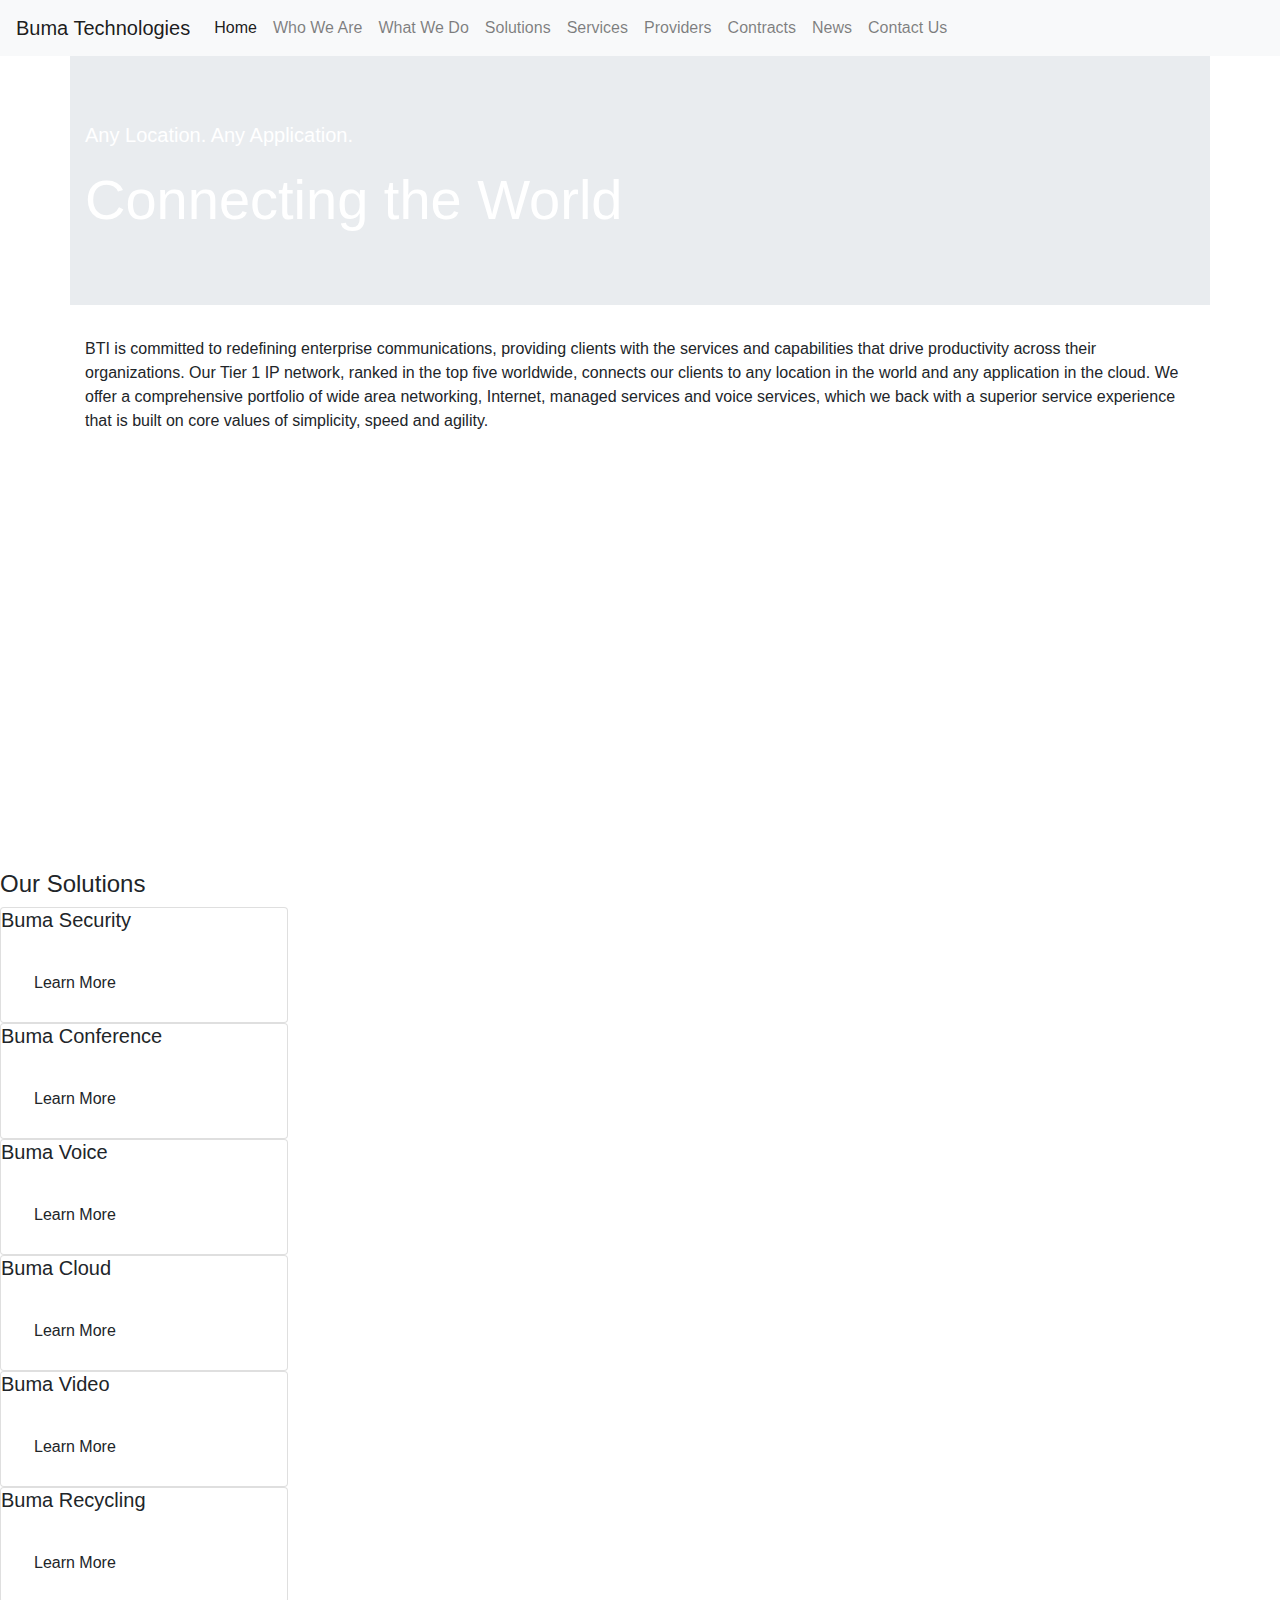
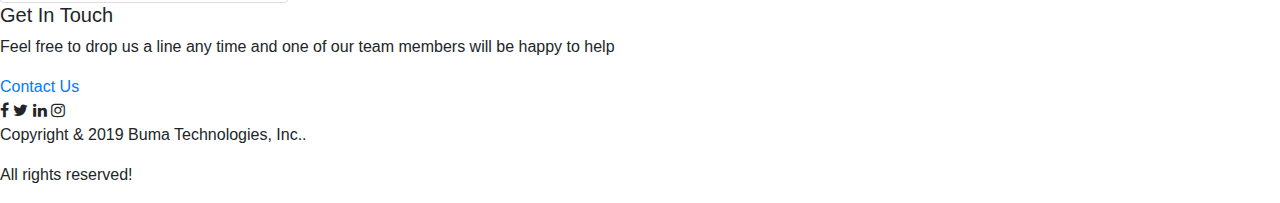
==== index.html @ ef3e347e "Fix common bug with js script tags" ====
<!DOCTYPE html>
<html lang="en">
  <head>
    <!-- Required meta tags -->
    <meta charset="utf-8" />
    <meta
      name="viewport"
      content="width=device-width, initial-scale=1, shrink-to-fit=no"
    />

    <!-- CSS -->
    <link rel="stylesheet" href="../css/index.css" />

    <!-- FONT-AWESOME CSS -->
    <link
      rel="stylesheet"
      href="https://use.fontawesome.com/releases/v5.1.0/css/all.css"
      integrity="sha384-lKuwvrZot6UHsBSfcMvOkWwlCMgc0TaWr+30HWe3a4ltaBwTZhyTEggF5tJv8tbt"
      crossorigin="anonymous"
    />
    <link
      rel="stylesheet"
      href="https://cdnjs.cloudflare.com/ajax/libs/font-awesome/4.7.0/css/font-awesome.min.css"
    />

    <!-- GOOGLE FONTS CSS -->
    <link
      href="https://fonts.googleapis.com/icon?family=Material+Icons"
      rel="stylesheet"
    />

    <!-- Bootstrap CSS -->
    <link
      rel="stylesheet"
      href="https://stackpath.bootstrapcdn.com/bootstrap/4.3.1/css/bootstrap.min.css"
      integrity="sha384-ggOyR0iXCbMQv3Xipma34MD+dH/1fQ784/j6cY/iJTQUOhcWr7x9JvoRxT2MZw1T"
      crossorigin="anonymous"
    />

    <title>Buma Technologies</title>
  </head>

  <body>
    <!-- Mimic this site portfolio: https://preview.themeforest.net/item/pro-card-material-cv-resume-vcard-template/full_screen_preview/20111046 -->

    <div class="page-wrap">
      <!--  Navigation Bar  -->
      <nav class="navbar navbar-expand-lg navbar-light bg-light">
        <a class="navbar-brand" href="../index.html">Buma Technologies</a>
        <button
          class="navbar-toggler"
          type="button"
          data-toggle="collapse"
          data-target="#navbarSupportedContent"
          aria-controls="navbarSupportedContent"
          aria-expanded="false"
          aria-label="Toggle navigation"
        >
          <span class="navbar-toggler-icon"></span>
        </button>

        <div class="collapse navbar-collapse" id="navbarSupportedContent">
          <!--
        <form class="form-inline my-2 my-lg-0">
          <input class="form-control mr-sm-2" type="search" placeholder="Search" aria-label="Search">
          <button class="btn btn-secondary my-2 my-sm-0" type="submit">Search</button>
        </form>
-->
          <ul class="navbar-nav mr-auto">
            <li class="nav-item active">
              <a class="nav-link" href="#"
                >Home <span class="sr-only">(current)</span></a
              >
            </li>
            <li class="nav-item">
              <a class="nav-link" href="../html/who-we-are.html">Who We Are</a>
            </li>
            <li class="nav-item">
              <a class="nav-link" href="../html/what-we-do.html">What We Do</a>
            </li>
            <li class="nav-item">
              <a class="nav-link" href="#">Solutions</a>
            </li>
            <li class="nav-item">
              <a class="nav-link" href="#">Services</a>
            </li>
            <li class="nav-item">
              <a class="nav-link" href="#">Providers</a>
            </li>
            <li class="nav-item">
              <a class="nav-link" href="#">Contracts</a>
            </li>
            <li class="nav-item">
              <a class="nav-link" href="#">News</a>
            </li>
            <li class="nav-item">
              <a class="nav-link" href="#">Contact Us</a>
            </li>
          </ul>
        </div>
      </nav>
      <!--  /Navigation Bar  -->

      <!--  Hero Image  -->
      <div class="container jumbotron jumbotron-fluid hero-1">
        <div class="container text-white motto">
          <p class="lead">Any Location. Any Application.</p>
          <h1 class="display-4">Connecting the World</h1>
        </div>
      </div>
      <!--  /Hero Image  -->

      <!--  Company Statement  -->
      <div class="container company-statement">
        <p>
          BTI is committed to redefining enterprise communications, providing
          clients with the services and capabilities that drive productivity
          across their organizations. Our Tier 1 IP network, ranked in the top
          five worldwide, connects our clients to any location in the world and
          any application in the cloud. We offer a comprehensive portfolio of
          wide area networking, Internet, managed services and voice services,
          which we back with a superior service experience that is built on core
          values of simplicity, speed and agility.
        </p>
      </div>
      <!--  /Company Statement  -->

      <!--  Persuasive Div  -->
      <div class="persuasive-div text-white">
        <h4>Why Buma Technologies?</h4>

        <div class="pers-div-box">
          <div class="txt-div">
            <h5>Support</h5>
          </div>
          <h1>24 / 7 / 365</h1>
          <p>Our experts are always on the job for you</p>
        </div>
        <div class="pers-div-box">
          <div class="txt-div">
            <h5>Expertise</h5>
          </div>
          <h1>20 Years</h1>
          <p>How long we've been serving businesses</p>
        </div>
        <div class="pers-div-box">
          <div class="txt-div">
            <h5>Savings</h5>
          </div>
          <h1>Up to 50%</h1>
          <p>Typical savings when you switch to Hosted Voice</p>
        </div>
      </div>
      <!--  /Persuasive  -->

      <!--  Our Solutions  -->

      <div class="our-solutions">
        <h4>Our Solutions</h4>

        <!--  os-inner-wrapper  -->
        <div class="os-inner-wrapper">
          <!-- 1st Card -->
          <div class="card webb-security" style="width: 18rem;">
            <h5 class="card-title">Buma Security</h5>
            <div class="card-body">
              <a href="#" class="btn">Learn More</a>
            </div>
          </div>
          <!-- /1st Card -->
          <!-- 2nd Card -->
          <div class="card webb-conference" style="width: 18rem;">
            <h5 class="card-title">Buma Conference</h5>
            <div class="card-body">
              <a href="#" class="btn">Learn More</a>
            </div>
          </div>
          <!-- /2nd Card -->
          <!-- 3rd Card -->
          <div class="card webb-voice" style="width: 18rem;">
            <h5 class="card-title">Buma Voice</h5>
            <div class="card-body">
              <a href="#" class="btn">Learn More</a>
            </div>
          </div>
          <!-- /3rd Card -->
          <!-- 4th Card -->
          <div class="card webb-cloud" style="width: 18rem;">
            <h5 class="card-title">Buma Cloud</h5>
            <div class="card-body">
              <a href="#" class="btn">Learn More</a>
            </div>
          </div>
          <!-- /4th Card -->
          <!-- 5th Card -->
          <div class="card webb-video" style="width: 18rem;">
            <h5 class="card-title">Buma Video</h5>
            <div class="card-body">
              <a href="#" class="btn">Learn More</a>
            </div>
          </div>
          <!-- /5th Card -->
          <!-- 6th Card -->
          <div class="card webb-recycling" style="width: 18rem;">
            <h5 class="card-title">Buma Recycling</h5>
            <div class="card-body">
              <a href="#" class="btn">Learn More</a>
            </div>
          </div>
          <!-- /6th Card -->
        </div>
        <!--  /os-inner-wrapper  -->
      </div>
      <!--  /Our Solutions -->
      <!--  Get In Touch  -->
      <div class="get-in-touch">
        <h5>Get In Touch</h5>
        <p>
          Feel free to drop us a line any time and one of our team members will
          be happy to help
        </p>
        <a href="">Contact Us</a>
      </div>
      <!--  /Get In Touch  -->
      <!--  Footer  -->
      <div class="footer">
        <div class="social-media">
          <i class="fa fa-facebook-f"></i>
          <i class="fa fa-twitter"></i>
          <i class="fa fa-linkedin"></i>
          <i class="	fa fa-instagram"></i>
        </div>
        <p>Copyright &amp; 2019 Buma Technologies, Inc..</p>
        <p>All rights reserved!</p>
      </div>
      <!--  /Footer  -->
    </div>
    <!--  /page-wrap  -->

    <!-- Optional JavaScript -->

    <!-- jQuery first, then Popper.js, then Bootstrap JS -->
    <script
      src="https://code.jquery.com/jquery-3.3.1.min.js"></script>
    <script
      src="https://cdnjs.cloudflare.com/ajax/libs/popper.js/1.14.7/umd/popper.min.js"></script>
    <script
      src="https://stackpath.bootstrapcdn.com/bootstrap/4.3.1/js/bootstrap.min.js"></script>
    <!--    <script src="../js/index.js"></script>-->
  </body>
</html>
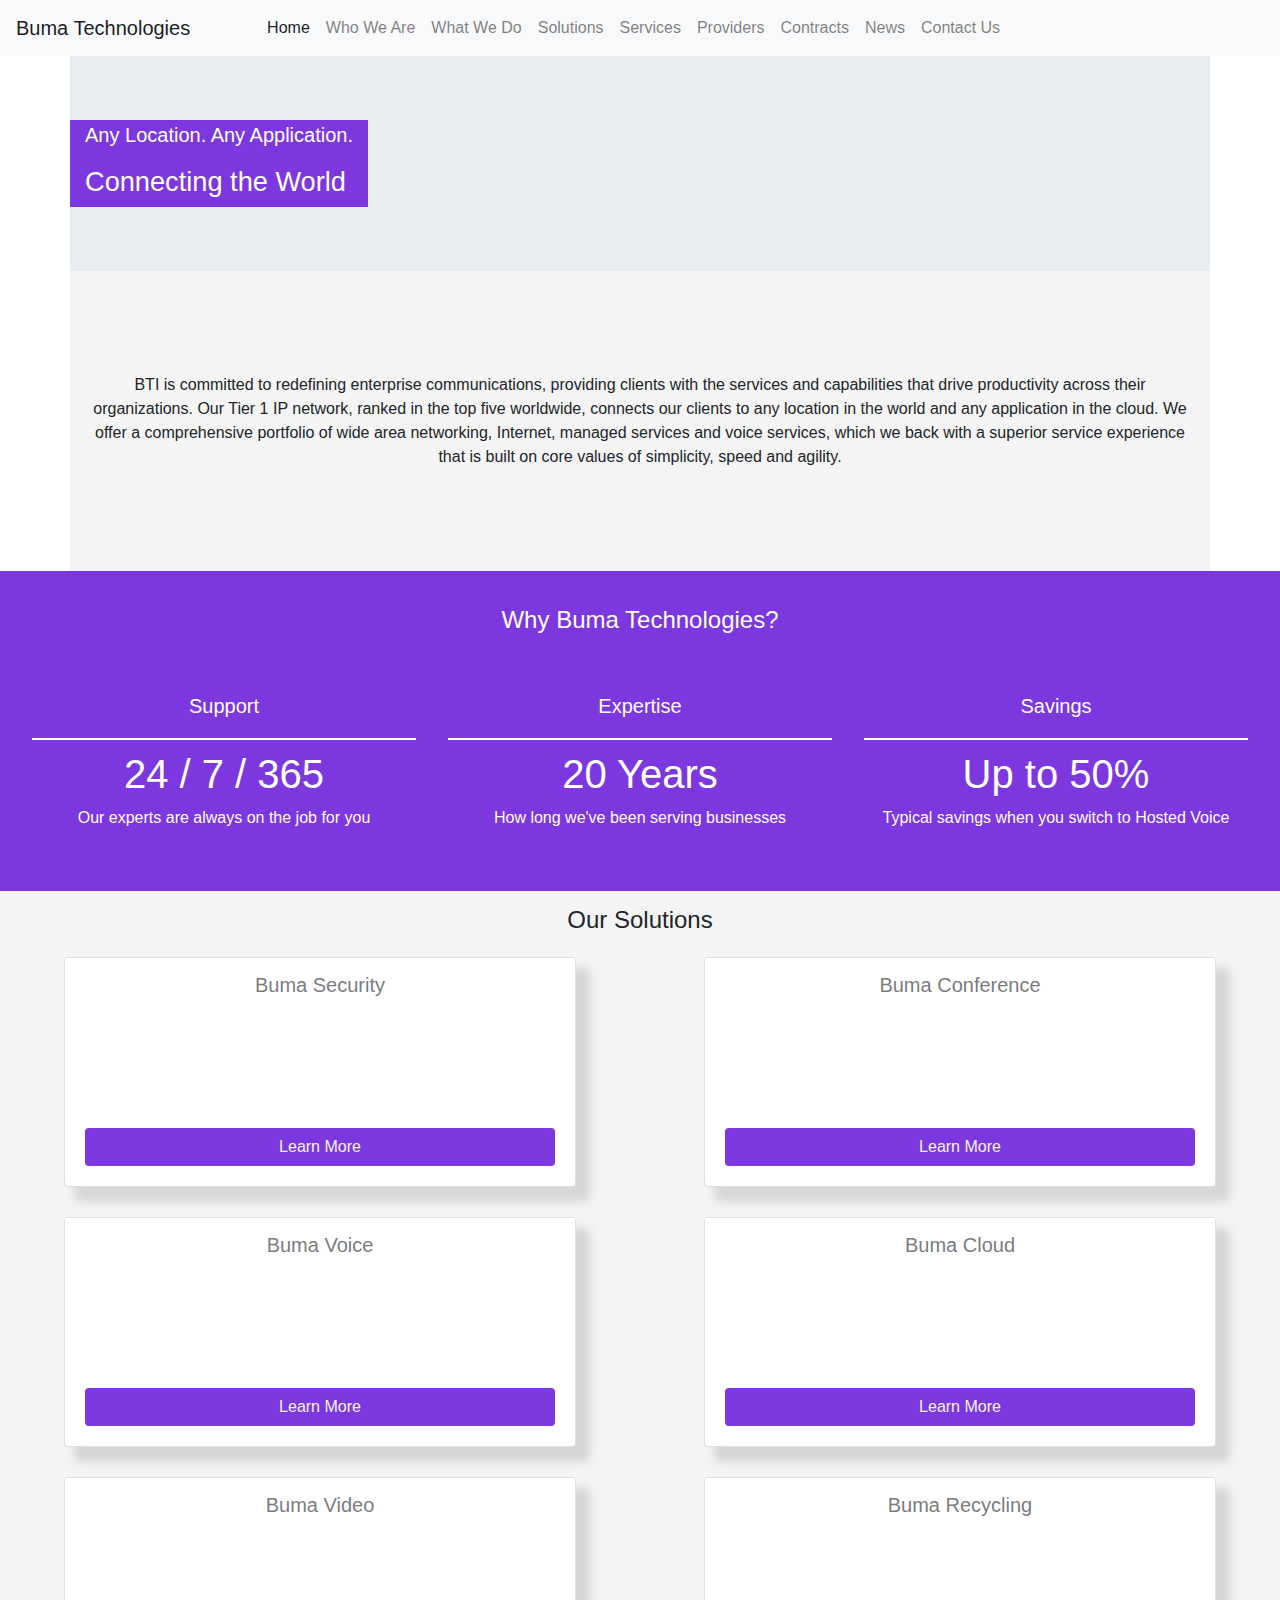
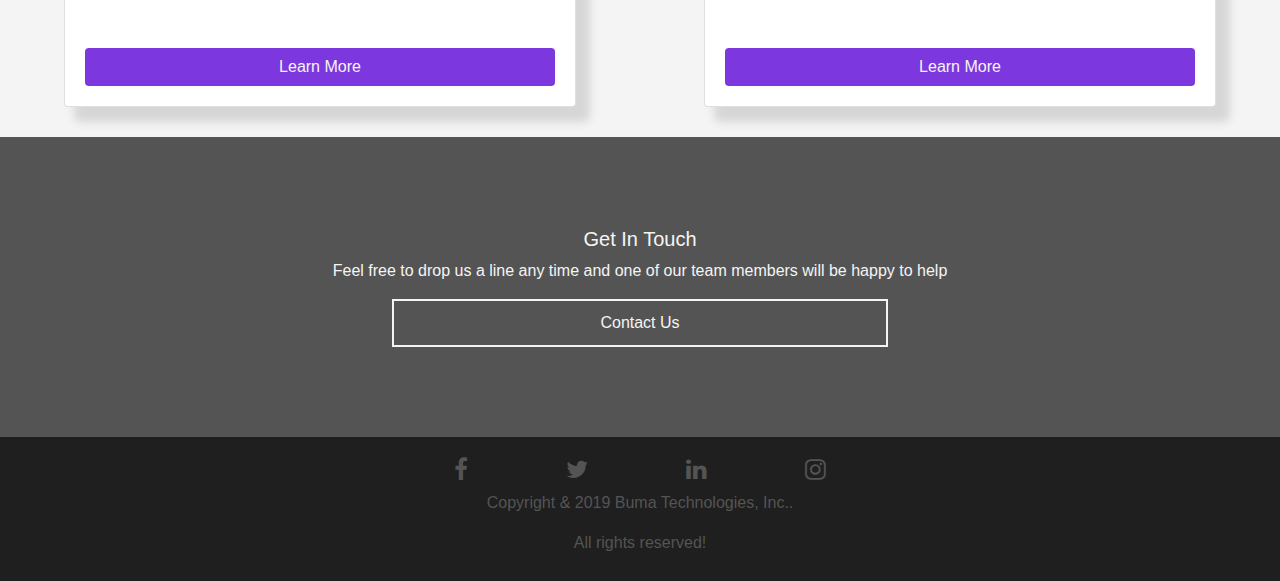
==== commit 8b847c0c: "Merge pull request #2 from Marcuswebb1211/master" ====
--- a/index.html
+++ b/index.html
@@ -46,7 +46,7 @@
     <div class="page-wrap">
       <!--  Navigation Bar  -->
       <nav class="navbar navbar-expand-lg navbar-light bg-light">
-        <a class="navbar-brand" href="../index.html">Buma Technologies</a>
+        <a class="navbar-brand" href="index.html">Buma Technologies</a>
         <button
           class="navbar-toggler"
           type="button"
@@ -73,10 +73,10 @@
               >
             </li>
             <li class="nav-item">
-              <a class="nav-link" href="../html/who-we-are.html">Who We Are</a>
-            </li>
-            <li class="nav-item">
-              <a class="nav-link" href="../html/what-we-do.html">What We Do</a>
+              <a class="nav-link" href="html/who-we-are.html">Who We Are</a>
+            </li>
+            <li class="nav-item">
+              <a class="nav-link" href="html/what-we-do.html">What We Do</a>
             </li>
             <li class="nav-item">
               <a class="nav-link" href="#">Solutions</a>
--- a/css/index.css
+++ b/css/index.css
@@ -0,0 +1,286 @@
+* {
+  margin: 0;
+  padding: 0;
+  box-sizing: border-box;
+}
+
+body {
+  background-color: #f4f4f4;
+}
+
+ul.navbar-nav {
+  width: 90%;
+  margin: 0 auto;
+  text-align: center;
+}
+
+.hero-1 {
+  background-image: url("../pics/it-server.jpg");
+  background-position: center;
+  background-size: cover;
+  background-repeat: no-repeat;
+  margin-bottom: 0 !important;
+  min-height: 130px;
+  display: flex;
+  flex-direction: column;
+  justify-content: center;
+}
+
+.hero-1 h1 {
+  font-size: 1.7rem;
+  font-weight: 400;
+}
+
+.motto {
+  margin-left: 0 !important;
+  background-color: #7c37de;
+  width: auto !important;
+  display: flex;
+  flex-direction: column;
+  justify-content: center;
+  /*  padding: 25px !important;*/
+}
+
+.company-statement {
+  display: flex;
+  flex-direction: column;
+  justify-content: center;
+  padding: 40px 20px;
+  min-height: 300px;
+  background-color: #f4f4f4;
+  text-align: center;
+}
+
+.company-statement p {
+  margin-bottom: 0;
+}
+
+.persuasive-div {
+  display: flex;
+  flex-direction: column;
+  flex-wrap: wrap;
+  padding: 35px 0;
+  min-height: 320px;
+  background-color: #7c37de;
+  text-align: center;
+}
+
+.persuasive-div h4 {
+  margin-bottom: 45px;
+}
+
+.txt-div {
+  margin-top: 5px;
+  padding-bottom: 10px;
+  border-bottom: 2px solid #fff;
+}
+
+.pers-div-box h5 {
+  margin-bottom: 10px;
+}
+
+.pers-div-box h1 {
+  margin-top: 10px;
+}
+
+.our-solutions {
+  text-align: center;
+  display: flex;
+  flex-direction: column;
+  align-items: center;
+  background-color: #f4f4f4;
+  padding: 15px 0;
+  justify-content: space-evenly;
+}
+
+.os-inner-wrapper {
+  width: 100%;
+  display: flex;
+  flex-direction: column;
+  flex-wrap: wrap;
+  justify-content: space-evenly;
+}
+
+.card {
+  margin: 15px auto !important;
+  height: 230px;
+  width: 90% !important;
+  margin: 15px 0;
+  -webkit-box-shadow: 12px 13px 9px 2px rgba(214, 214, 214, 1);
+  -moz-box-shadow: 12px 13px 9px 2px rgba(214, 214, 214, 1);
+  box-shadow: 12px 13px 9px 2px rgba(214, 214, 214, 1);
+}
+
+.card-title {
+  background-color: #fff;
+  padding: 15px;
+  opacity: 0.6;
+}
+
+.card-body {
+  display: flex;
+  flex-direction: column;
+  text-align: center;
+}
+
+.card-body a {
+  margin-top: auto;
+  background-color: #7c37de;
+  color: #f4f4f4;
+}
+
+.card-body a:hover {
+  background-color: #f4f4f4;
+  color: #7c37de;
+  font-weight: bold;
+}
+
+.webb-security {
+  background-image: url("../pics/security-icon.jpg");
+  background-position: center;
+  background-size: cover;
+}
+
+.webb-conference {
+  background-image: url("../pics/conference-icon.jpg");
+  background-position: center;
+  background-size: cover;
+}
+
+.webb-voice {
+  background-image: url("../pics/voice-icon.jpg");
+  background-position: center;
+  background-size: cover;
+}
+
+.webb-cloud {
+  background-image: url("../pics/cloud-icon.jpg");
+  background-position: center;
+  background-size: cover;
+}
+
+.webb-video {
+  background-image: url("../pics/video-icon.jpg");
+  background-position: center;
+  background-size: cover;
+}
+
+.webb-recycling {
+  background-image: url("../pics/recycling-icon.jpg");
+  background-position: center;
+  background-size: cover;
+}
+
+.get-in-touch {
+  display: flex;
+  flex-direction: column;
+  height: 300px;
+  padding: 20px;
+  text-align: center;
+  justify-content: center;
+  background-color: #545454;
+  color: #f4f4f4;
+}
+
+.get-in-touch a {
+  margin: 0 auto;
+  text-decoration: none;
+  padding: 10px 15px;
+  border: 2px solid #f4f4f4;
+  color: #f4f4f4;
+  cursor: pointer;
+  transition: 0.2s;
+  width: 40%;
+}
+
+.get-in-touch a:hover {
+  border: 2px solid #545454;
+  color: #545454;
+  background-color: #f4f4f4;
+  text-decoration: none;
+  font-weight: bold;
+}
+
+.footer {
+  padding: 10px;
+  background-color: #1f1f1f;
+  color: #545454;
+  text-align: center;
+}
+
+.social-media {
+  margin: 10px auto;
+  display: flex;
+  color: #f4f4f4;
+  font-size: 1.5em;
+  justify-content: space-evenly;
+  width: 45%;
+  color: #545454;
+}
+
+.social-media i:hover {
+  color: #f4f4f4;
+}
+
+/*Extra small devices (portrait phones, less than 576px)*/
+/*No media query for `xs` since this is the default in Bootstrap*/
+
+/*Small devices (landscape phones, 576px and up)*/
+/* @media only screen and (min-width: 576px) { ... } */
+
+/*Medium devices (tablets, 768px and up)*/
+@media only screen and (min-width: 768px) {
+  .company-statement {
+    padding: 20px;
+  }
+
+  .persuasive-div {
+    flex-direction: row;
+    justify-content: space-evenly;
+  }
+
+  .persuasive-div h4 {
+    display: block;
+    width: 100%;
+  }
+
+  .pers-div-box {
+    display: flex;
+    flex-direction: column;
+    width: 30%;
+  }
+
+  .os-inner-wrapper {
+    width: 100%;
+    display: flex;
+    flex-direction: row;
+    flex-wrap: wrap;
+    justify-content: space-evenly;
+  }
+
+  .card {
+    width: 40% !important;
+  }
+
+  .webb-security,
+  .webb-conference,
+  .webb-voice,
+  .webb-cloud,
+  .webb-video,
+  .webb-recycling {
+  }
+
+  .webb-security a,
+  .webb-conference a,
+  .webb-voice a,
+  .webb-cloud a,
+  .webb-video a,
+  .webb-recycling a {
+  }
+}
+
+/* Large devices (desktops, 992px and up) */
+/* @media only screen and(min-width: 992px) { ... } */
+
+/*Extra large devices (large desktops, 1200px and up)*/
+/* @media only screen and(min-width: 1200px) { ... } */
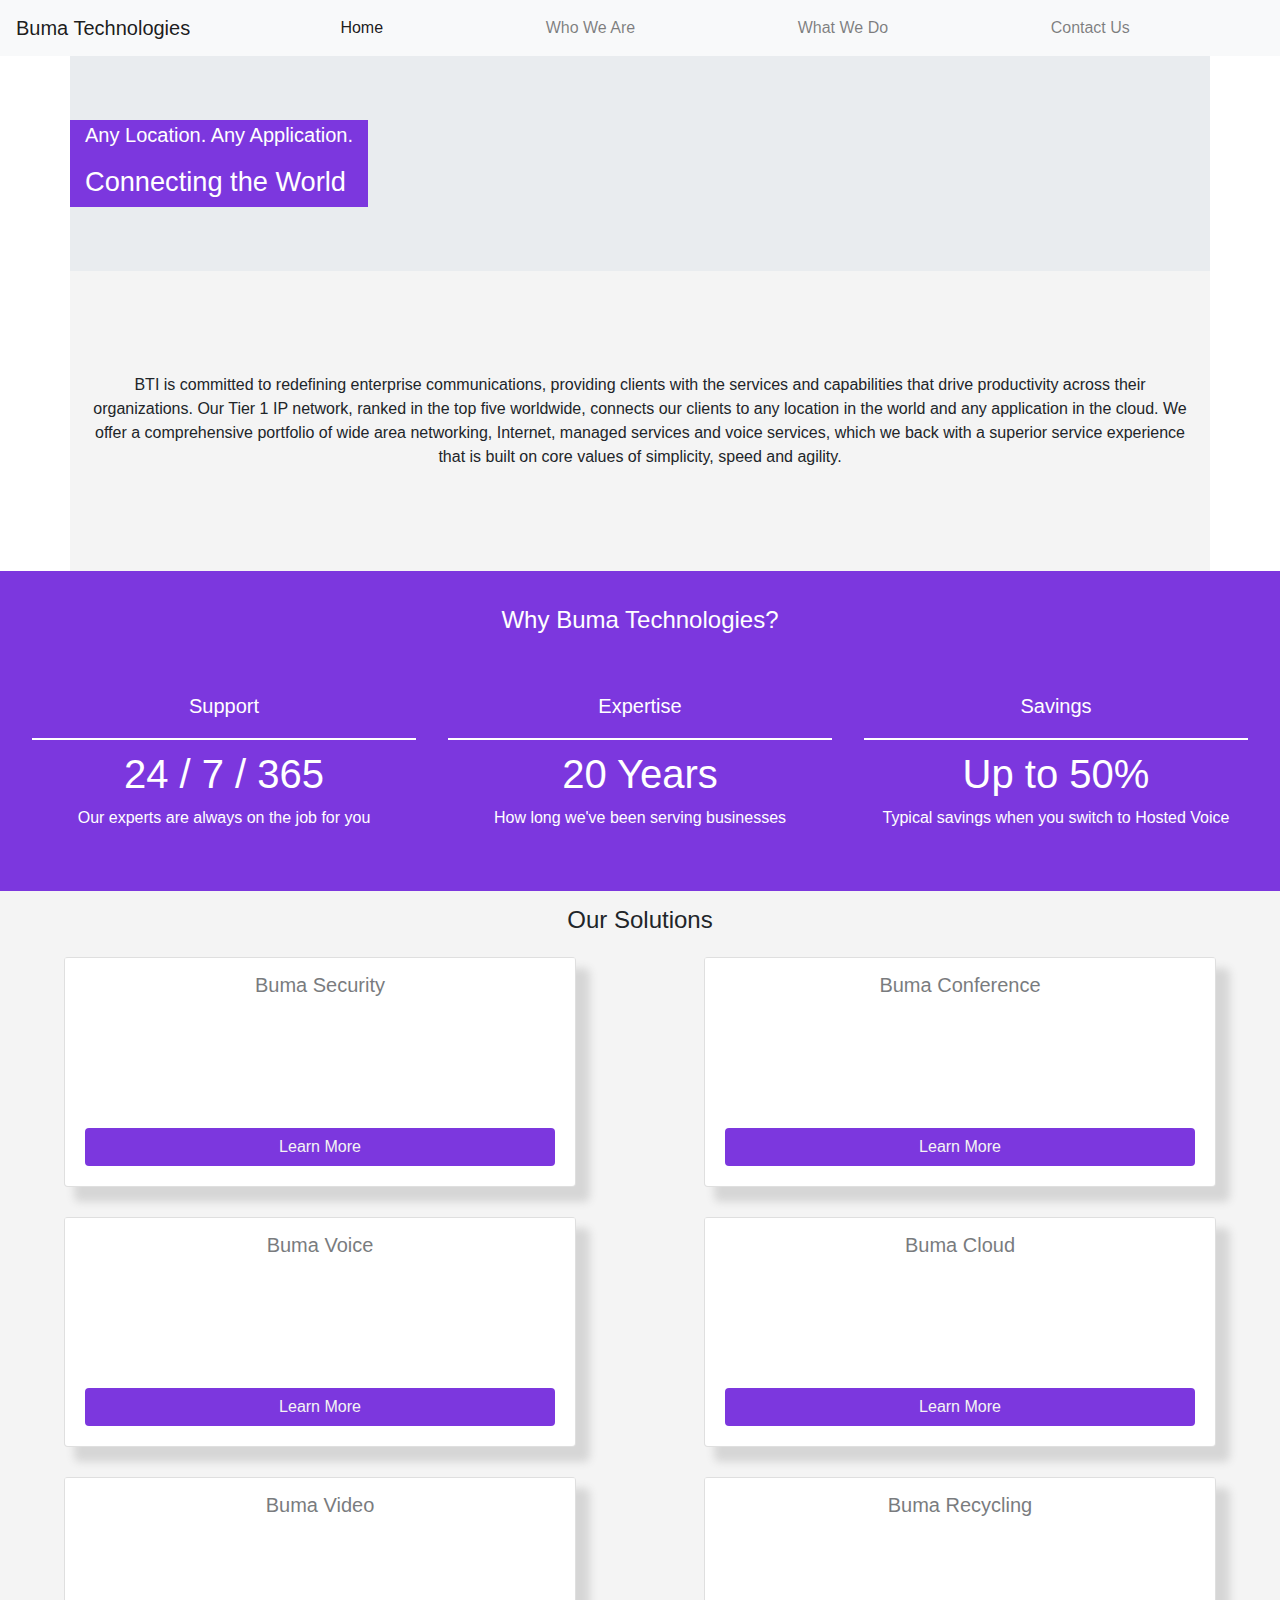
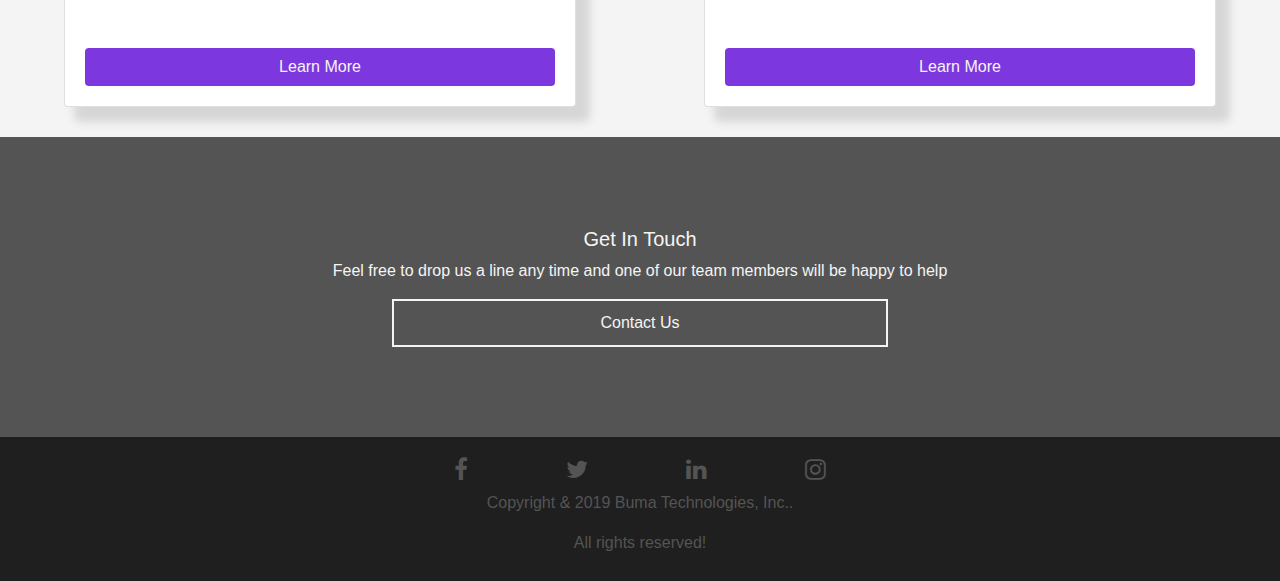
==== commit 9ec57caa: "Merge pull request #5 from Marcuswebb1211/master" ====
--- a/index.html
+++ b/index.html
@@ -9,7 +9,7 @@
     />
 
     <!-- CSS -->
-    <link rel="stylesheet" href="../css/index.css" />
+    <link rel="stylesheet" href="css/index.css" />
 
     <!-- FONT-AWESOME CSS -->
     <link
@@ -66,7 +66,7 @@
           <button class="btn btn-secondary my-2 my-sm-0" type="submit">Search</button>
         </form>
 -->
-          <ul class="navbar-nav mr-auto">
+          <ul class="navbar-nav mx-auto nav-menu">
             <li class="nav-item active">
               <a class="nav-link" href="#"
                 >Home <span class="sr-only">(current)</span></a
@@ -78,7 +78,7 @@
             <li class="nav-item">
               <a class="nav-link" href="html/what-we-do.html">What We Do</a>
             </li>
-            <li class="nav-item">
+            <!-- <li class="nav-item">
               <a class="nav-link" href="#">Solutions</a>
             </li>
             <li class="nav-item">
@@ -92,7 +92,7 @@
             </li>
             <li class="nav-item">
               <a class="nav-link" href="#">News</a>
-            </li>
+            </li> -->
             <li class="nav-item">
               <a class="nav-link" href="#">Contact Us</a>
             </li>
@@ -240,12 +240,9 @@
     <!-- Optional JavaScript -->
 
     <!-- jQuery first, then Popper.js, then Bootstrap JS -->
-    <script
-      src="https://code.jquery.com/jquery-3.3.1.min.js"></script>
-    <script
-      src="https://cdnjs.cloudflare.com/ajax/libs/popper.js/1.14.7/umd/popper.min.js"></script>
-    <script
-      src="https://stackpath.bootstrapcdn.com/bootstrap/4.3.1/js/bootstrap.min.js"></script>
+    <script src="https://code.jquery.com/jquery-3.3.1.min.js"></script>
+    <script src="https://cdnjs.cloudflare.com/ajax/libs/popper.js/1.14.7/umd/popper.min.js"></script>
+    <script src="https://stackpath.bootstrapcdn.com/bootstrap/4.3.1/js/bootstrap.min.js"></script>
     <!--    <script src="../js/index.js"></script>-->
   </body>
 </html>
--- a/css/index.css
+++ b/css/index.css
@@ -12,6 +12,8 @@
   width: 90%;
   margin: 0 auto;
   text-align: center;
+  display: flex;
+  justify-content: space-around;
 }
 
 .hero-1 {
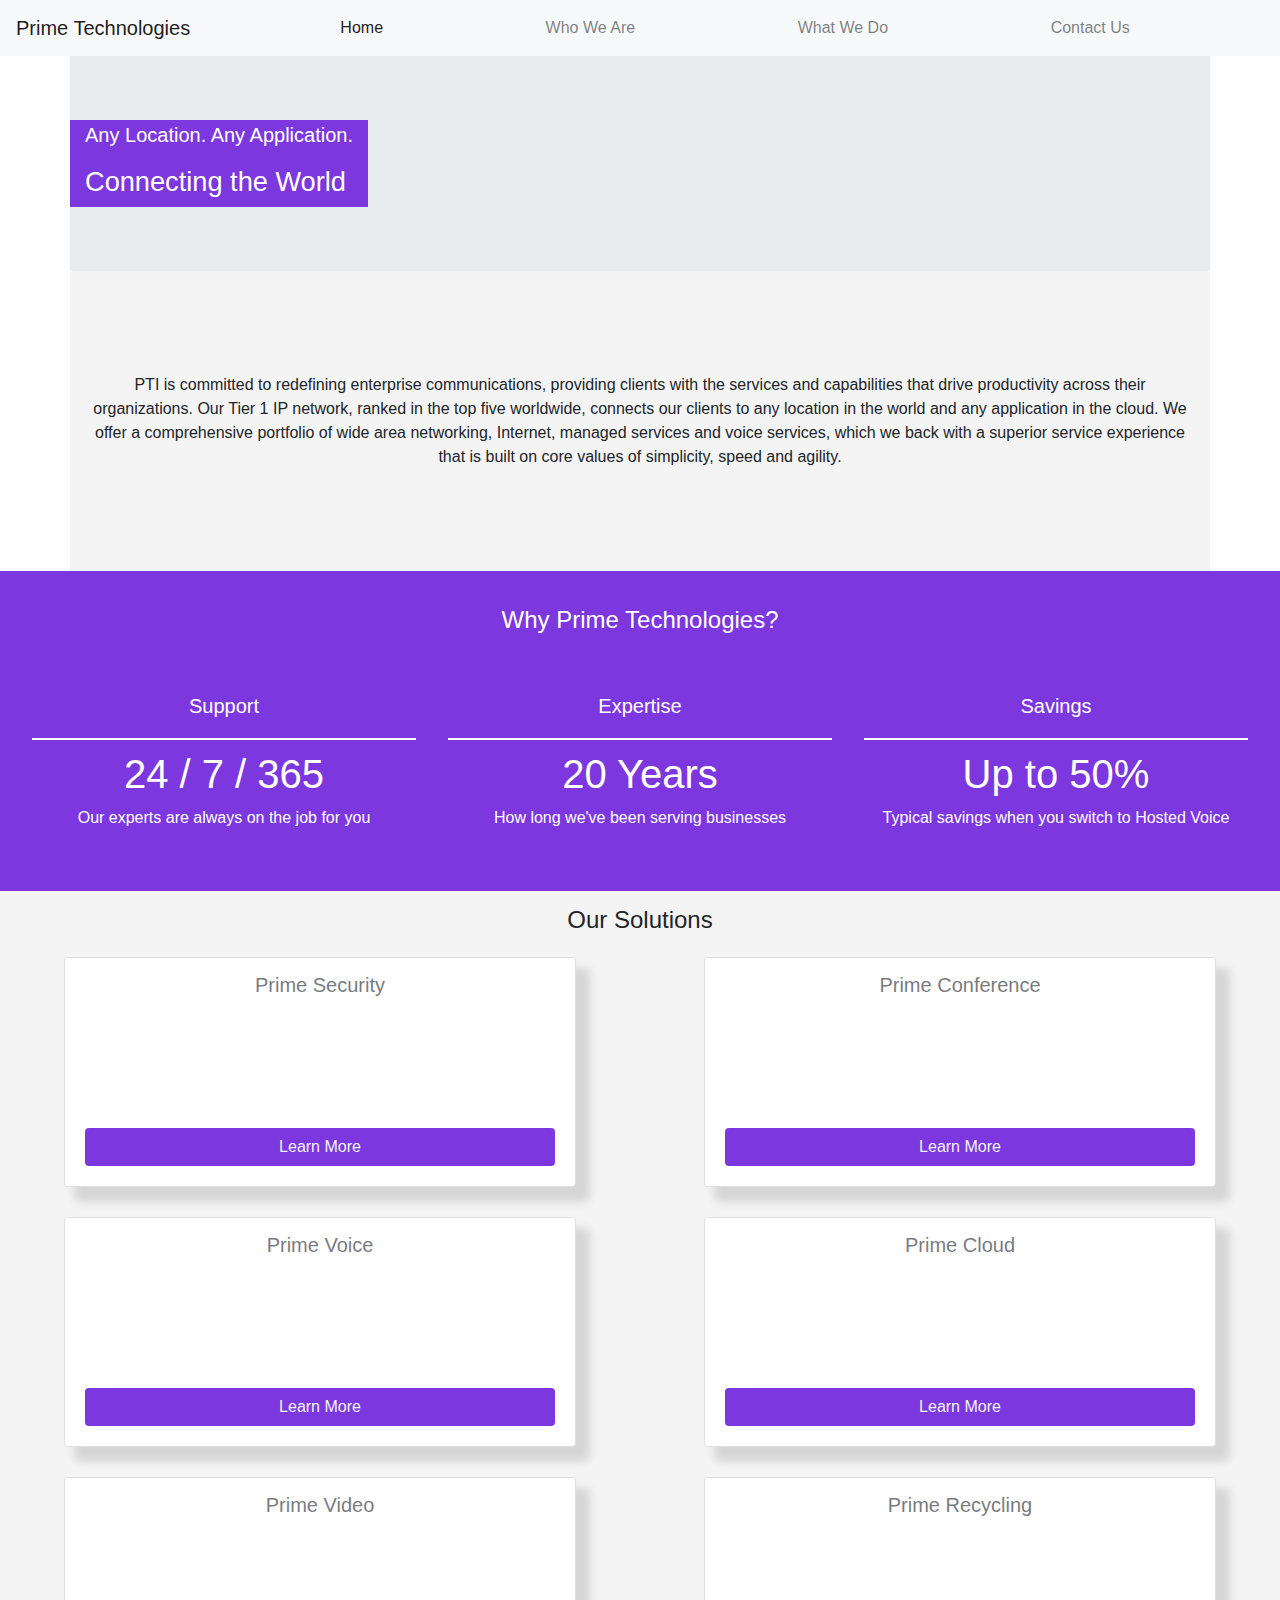
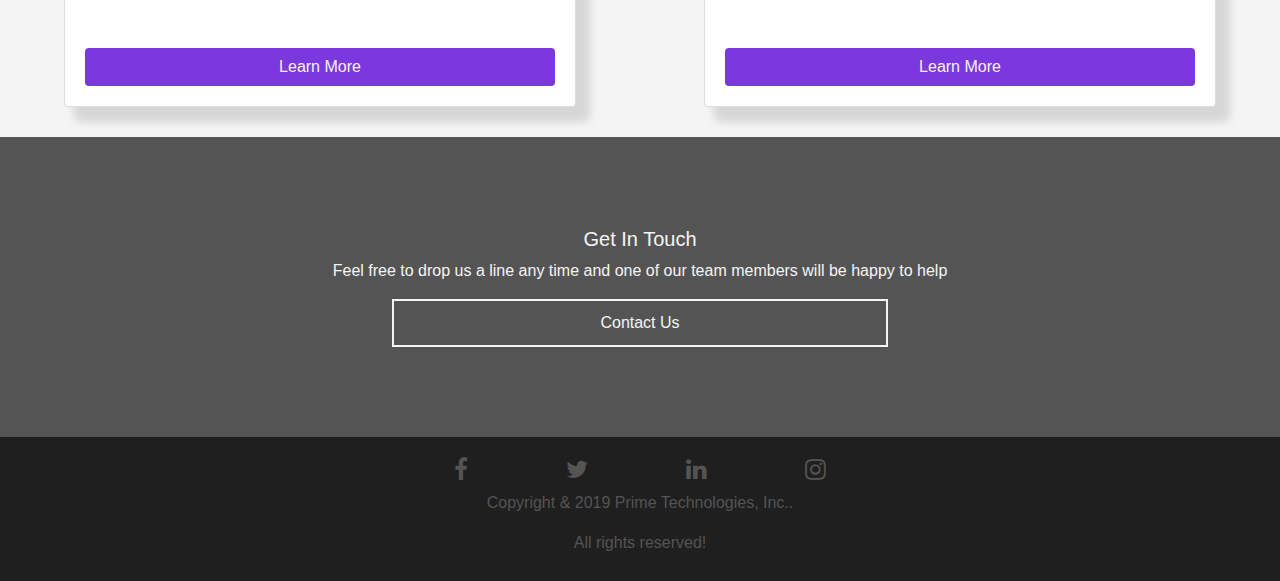
==== commit 4d277a21: "Merge pull request #9 from Marcuswebb1211/master" ====
--- a/index.html
+++ b/index.html
@@ -37,7 +37,7 @@
       crossorigin="anonymous"
     />
 
-    <title>Buma Technologies</title>
+    <title>Prime Technologies</title>
   </head>
 
   <body>
@@ -46,7 +46,7 @@
     <div class="page-wrap">
       <!--  Navigation Bar  -->
       <nav class="navbar navbar-expand-lg navbar-light bg-light">
-        <a class="navbar-brand" href="index.html">Buma Technologies</a>
+        <a class="navbar-brand" href="index.html">Prime Technologies</a>
         <button
           class="navbar-toggler"
           type="button"
@@ -94,7 +94,7 @@
               <a class="nav-link" href="#">News</a>
             </li> -->
             <li class="nav-item">
-              <a class="nav-link" href="#">Contact Us</a>
+              <a class="nav-link" href="html/contact-us.html">Contact Us</a>
             </li>
           </ul>
         </div>
@@ -113,7 +113,7 @@
       <!--  Company Statement  -->
       <div class="container company-statement">
         <p>
-          BTI is committed to redefining enterprise communications, providing
+          PTI is committed to redefining enterprise communications, providing
           clients with the services and capabilities that drive productivity
           across their organizations. Our Tier 1 IP network, ranked in the top
           five worldwide, connects our clients to any location in the world and
@@ -127,7 +127,7 @@
 
       <!--  Persuasive Div  -->
       <div class="persuasive-div text-white">
-        <h4>Why Buma Technologies?</h4>
+        <h4>Why Prime Technologies?</h4>
 
         <div class="pers-div-box">
           <div class="txt-div">
@@ -162,7 +162,7 @@
         <div class="os-inner-wrapper">
           <!-- 1st Card -->
           <div class="card webb-security" style="width: 18rem;">
-            <h5 class="card-title">Buma Security</h5>
+            <h5 class="card-title">Prime Security</h5>
             <div class="card-body">
               <a href="#" class="btn">Learn More</a>
             </div>
@@ -170,7 +170,7 @@
           <!-- /1st Card -->
           <!-- 2nd Card -->
           <div class="card webb-conference" style="width: 18rem;">
-            <h5 class="card-title">Buma Conference</h5>
+            <h5 class="card-title">Prime Conference</h5>
             <div class="card-body">
               <a href="#" class="btn">Learn More</a>
             </div>
@@ -178,7 +178,7 @@
           <!-- /2nd Card -->
           <!-- 3rd Card -->
           <div class="card webb-voice" style="width: 18rem;">
-            <h5 class="card-title">Buma Voice</h5>
+            <h5 class="card-title">Prime Voice</h5>
             <div class="card-body">
               <a href="#" class="btn">Learn More</a>
             </div>
@@ -186,7 +186,7 @@
           <!-- /3rd Card -->
           <!-- 4th Card -->
           <div class="card webb-cloud" style="width: 18rem;">
-            <h5 class="card-title">Buma Cloud</h5>
+            <h5 class="card-title">Prime Cloud</h5>
             <div class="card-body">
               <a href="#" class="btn">Learn More</a>
             </div>
@@ -194,7 +194,7 @@
           <!-- /4th Card -->
           <!-- 5th Card -->
           <div class="card webb-video" style="width: 18rem;">
-            <h5 class="card-title">Buma Video</h5>
+            <h5 class="card-title">Prime Video</h5>
             <div class="card-body">
               <a href="#" class="btn">Learn More</a>
             </div>
@@ -202,7 +202,7 @@
           <!-- /5th Card -->
           <!-- 6th Card -->
           <div class="card webb-recycling" style="width: 18rem;">
-            <h5 class="card-title">Buma Recycling</h5>
+            <h5 class="card-title">Prime Recycling</h5>
             <div class="card-body">
               <a href="#" class="btn">Learn More</a>
             </div>
@@ -228,9 +228,9 @@
           <i class="fa fa-facebook-f"></i>
           <i class="fa fa-twitter"></i>
           <i class="fa fa-linkedin"></i>
-          <i class="	fa fa-instagram"></i>
-        </div>
-        <p>Copyright &amp; 2019 Buma Technologies, Inc..</p>
+          <i class="fa fa-instagram"></i>
+        </div>
+        <p>Copyright &amp; 2019 Prime Technologies, Inc..</p>
         <p>All rights reserved!</p>
       </div>
       <!--  /Footer  -->
